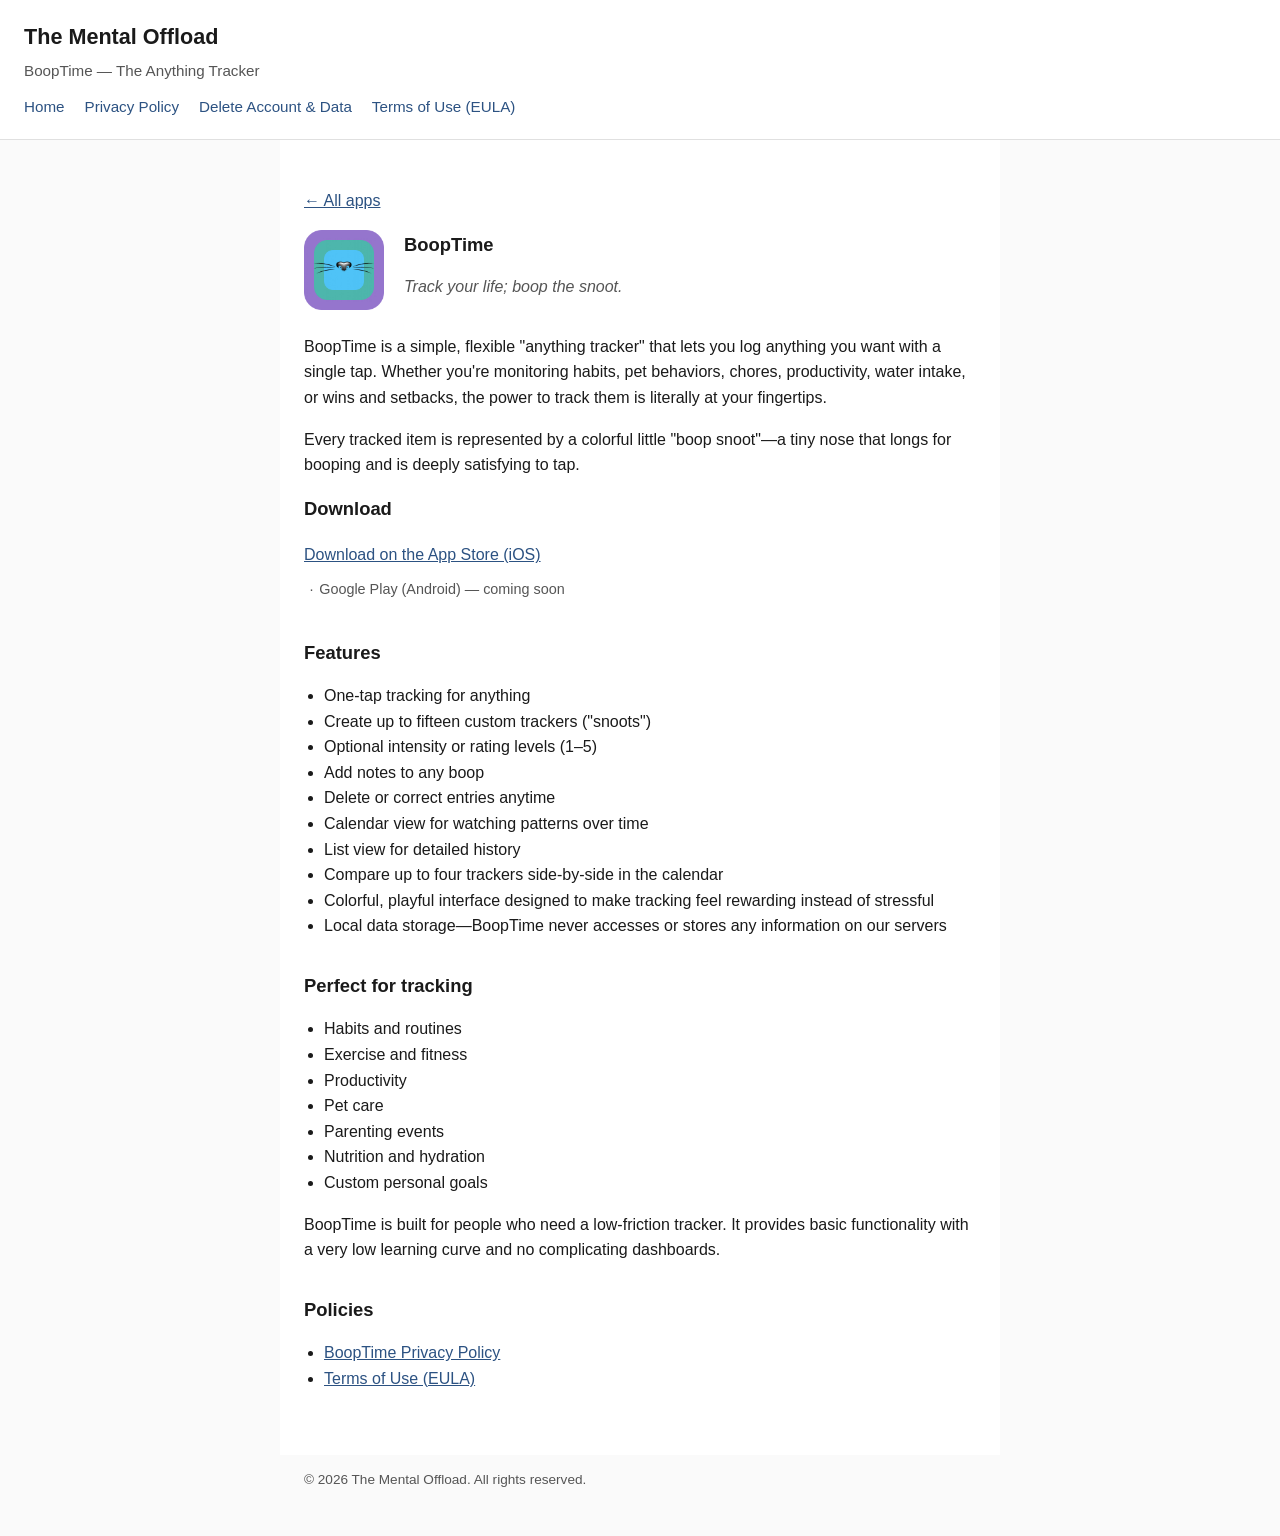
==== booptime.html @ 523b9c67 "Adding app pages and links." ====
<!DOCTYPE html>
<html lang="en">
<head>
  <meta charset="utf-8">
  <meta name="viewport" content="width=device-width, initial-scale=1">
  <title>BoopTime — The Mental Offload</title>
  <link rel="stylesheet" href="styles.css">
</head>
<body>
  <header>
    <h1>The Mental Offload</h1>
    <p>BoopTime — The Anything Tracker</p>
    <nav>
      <a href="index.html">Home</a>
      <a href="privacy.html">Privacy Policy</a>
      <a href="delete-account.html">Delete Account &amp; Data</a>
      <a href="eula.html">Terms of Use (EULA)</a>
    </nav>
  </header>

  <main>
    <p><a href="index.html">&larr; All apps</a></p>

    <div class="app-detail">
      <img src="assets/booptime-icon.png" alt="" width="80" height="80" class="app-icon">
      <div>
        <h2>BoopTime</h2>
        <p class="tagline">Track your life; boop the snoot.</p>
      </div>
    </div>

    <p>
      BoopTime is a simple, flexible &quot;anything tracker&quot; that lets you log anything you want with a single tap.
      Whether you&apos;re monitoring habits, pet behaviors, chores, productivity, water intake, or wins and setbacks,
      the power to track them is literally at your fingertips.
    </p>
    <p>
      Every tracked item is represented by a colorful little &quot;boop snoot&quot;&mdash;a tiny nose that longs for
      booping and is deeply satisfying to tap.
    </p>

    <h2>Download</h2>
    <ul class="store-links">
      <li>
        <a href="https://apps.apple.com/us/app/booptime/id6761786374">Download on the App Store (iOS)</a>
      </li>
      <li>
        <span class="coming-soon">Google Play (Android) — coming soon</span>
      </li>
    </ul>

    <h2>Features</h2>
    <ul>
      <li>One-tap tracking for anything</li>
      <li>Create up to fifteen custom trackers (&quot;snoots&quot;)</li>
      <li>Optional intensity or rating levels (1&ndash;5)</li>
      <li>Add notes to any boop</li>
      <li>Delete or correct entries anytime</li>
      <li>Calendar view for watching patterns over time</li>
      <li>List view for detailed history</li>
      <li>Compare up to four trackers side-by-side in the calendar</li>
      <li>Colorful, playful interface designed to make tracking feel rewarding instead of stressful</li>
      <li>Local data storage&mdash;BoopTime never accesses or stores any information on our servers</li>
    </ul>

    <h2>Perfect for tracking</h2>
    <ul>
      <li>Habits and routines</li>
      <li>Exercise and fitness</li>
      <li>Productivity</li>
      <li>Pet care</li>
      <li>Parenting events</li>
      <li>Nutrition and hydration</li>
      <li>Custom personal goals</li>
    </ul>

    <p>
      BoopTime is built for people who need a low-friction tracker. It provides basic functionality with a very low
      learning curve and no complicating dashboards.
    </p>

    <h2>Policies</h2>
    <ul>
      <li><a href="privacy-booptime.html">BoopTime Privacy Policy</a></li>
      <li><a href="eula.html">Terms of Use (EULA)</a></li>
    </ul>
  </main>

  <footer>
    <p>&copy; 2026 The Mental Offload. All rights reserved.</p>
  </footer>
</body>
</html>
---- styles.css ----
:root {
  --text: #1a1a1a;
  --muted: #555;
  --border: #e0e0e0;
  --bg: #fafafa;
  --accent: #2c5282;
}

* {
  box-sizing: border-box;
}

body {
  margin: 0;
  font-family: -apple-system, BlinkMacSystemFont, "Segoe UI", Roboto, Helvetica, Arial, sans-serif;
  line-height: 1.6;
  color: var(--text);
  background: var(--bg);
}

header {
  background: #fff;
  border-bottom: 1px solid var(--border);
  padding: 1.25rem 1.5rem;
}

header h1 {
  margin: 0;
  font-size: 1.35rem;
}

header p {
  margin: 0.25rem 0 0;
  color: var(--muted);
  font-size: 0.95rem;
}

nav {
  margin-top: 0.75rem;
  display: flex;
  flex-wrap: wrap;
  gap: 0.5rem 1.25rem;
}

nav a {
  color: var(--accent);
  text-decoration: none;
  font-size: 0.95rem;
}

nav a:hover {
  text-decoration: underline;
}

main {
  max-width: 720px;
  margin: 0 auto;
  padding: 2rem 1.5rem 3rem;
  background: #fff;
  min-height: 60vh;
}

footer {
  max-width: 720px;
  margin: 0 auto;
  padding: 0 1.5rem 2rem;
  color: var(--muted);
  font-size: 0.85rem;
}

h2 {
  font-size: 1.15rem;
  margin-top: 2rem;
}

h2:first-of-type {
  margin-top: 0;
}

ul {
  padding-left: 1.25rem;
}

a {
  color: var(--accent);
}

.card {
  background: var(--bg);
  border: 1px solid var(--border);
  border-radius: 8px;
  padding: 1rem 1.25rem;
  margin: 1.25rem 0;
}

.card h2 {
  margin-top: 0;
}

.app-list {
  list-style: none;
  padding: 0;
  margin: 0;
}

.app-item {
  display: flex;
  gap: 1rem;
  align-items: flex-start;
  padding: 0.75rem 0;
}

.app-item + .app-item {
  border-top: 1px solid var(--border);
}

.app-icon {
  flex-shrink: 0;
  border-radius: 12px;
}

.app-info {
  flex: 1;
  min-width: 0;
}

.app-name {
  margin: 0;
}

.app-stores {
  margin: 0.35rem 0 0;
  font-size: 0.9rem;
}

.app-stores a + .coming-soon::before,
.store-links .coming-soon::before {
  content: "·";
  margin: 0 0.35rem;
  color: var(--muted);
}

.coming-soon {
  color: var(--muted);
  font-size: 0.9rem;
}

.app-detail {
  display: flex;
  gap: 1.25rem;
  align-items: flex-start;
  margin: 1rem 0 1.5rem;
}

.app-detail h2 {
  margin-top: 0;
}

.app-detail p {
  margin: 0.25rem 0 0;
}

.tagline {
  color: var(--muted);
  font-style: italic;
}

.store-links {
  list-style: none;
  padding: 0;
  margin: 0;
}

.store-links li {
  padding: 0.25rem 0;
}
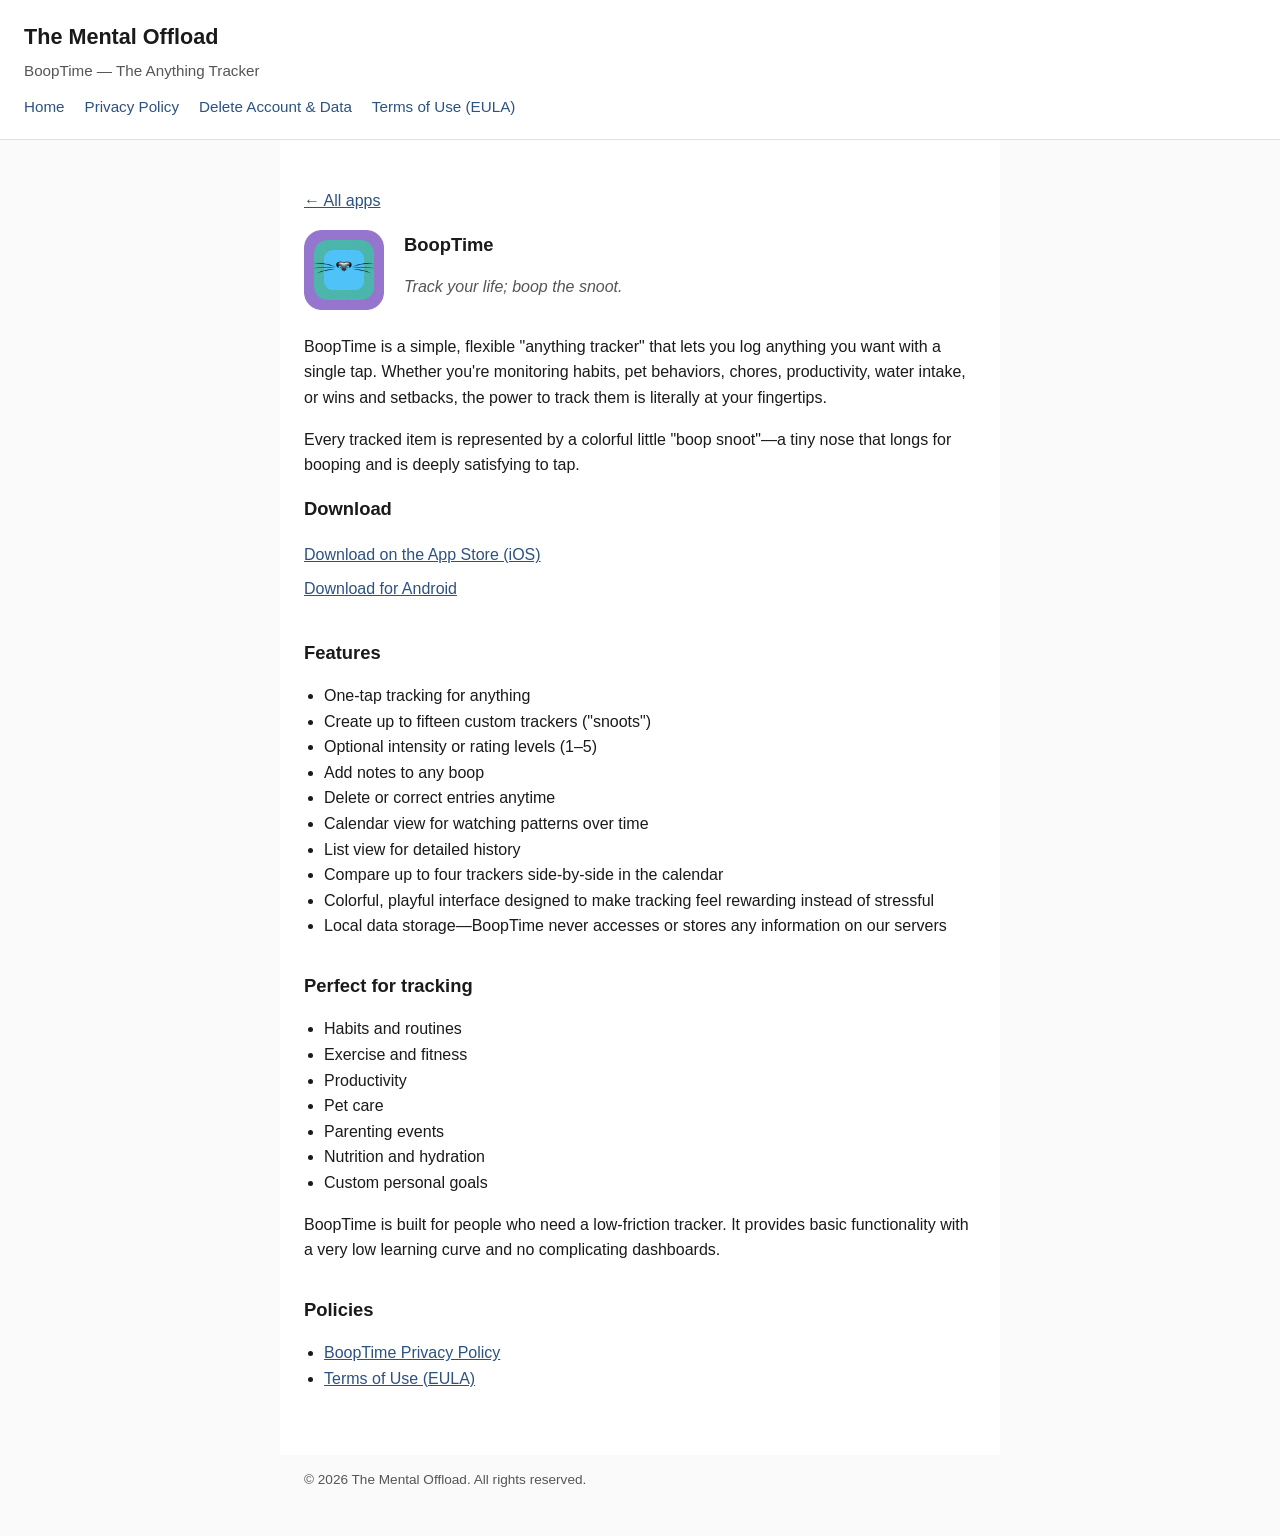
==== commit e646fb4b: "Adding Android Links" ====
--- a/booptime.html
+++ b/booptime.html
@@ -45,7 +45,7 @@
         <a href="https://apps.apple.com/us/app/booptime/id6761786374">Download on the App Store (iOS)</a>
       </li>
       <li>
-        <span class="coming-soon">Google Play (Android) — coming soon</span>
+        <a href="https://play.google.com/store/apps/details?id=com.glishara.booptime">Download for Android</a>
       </li>
     </ul>
 
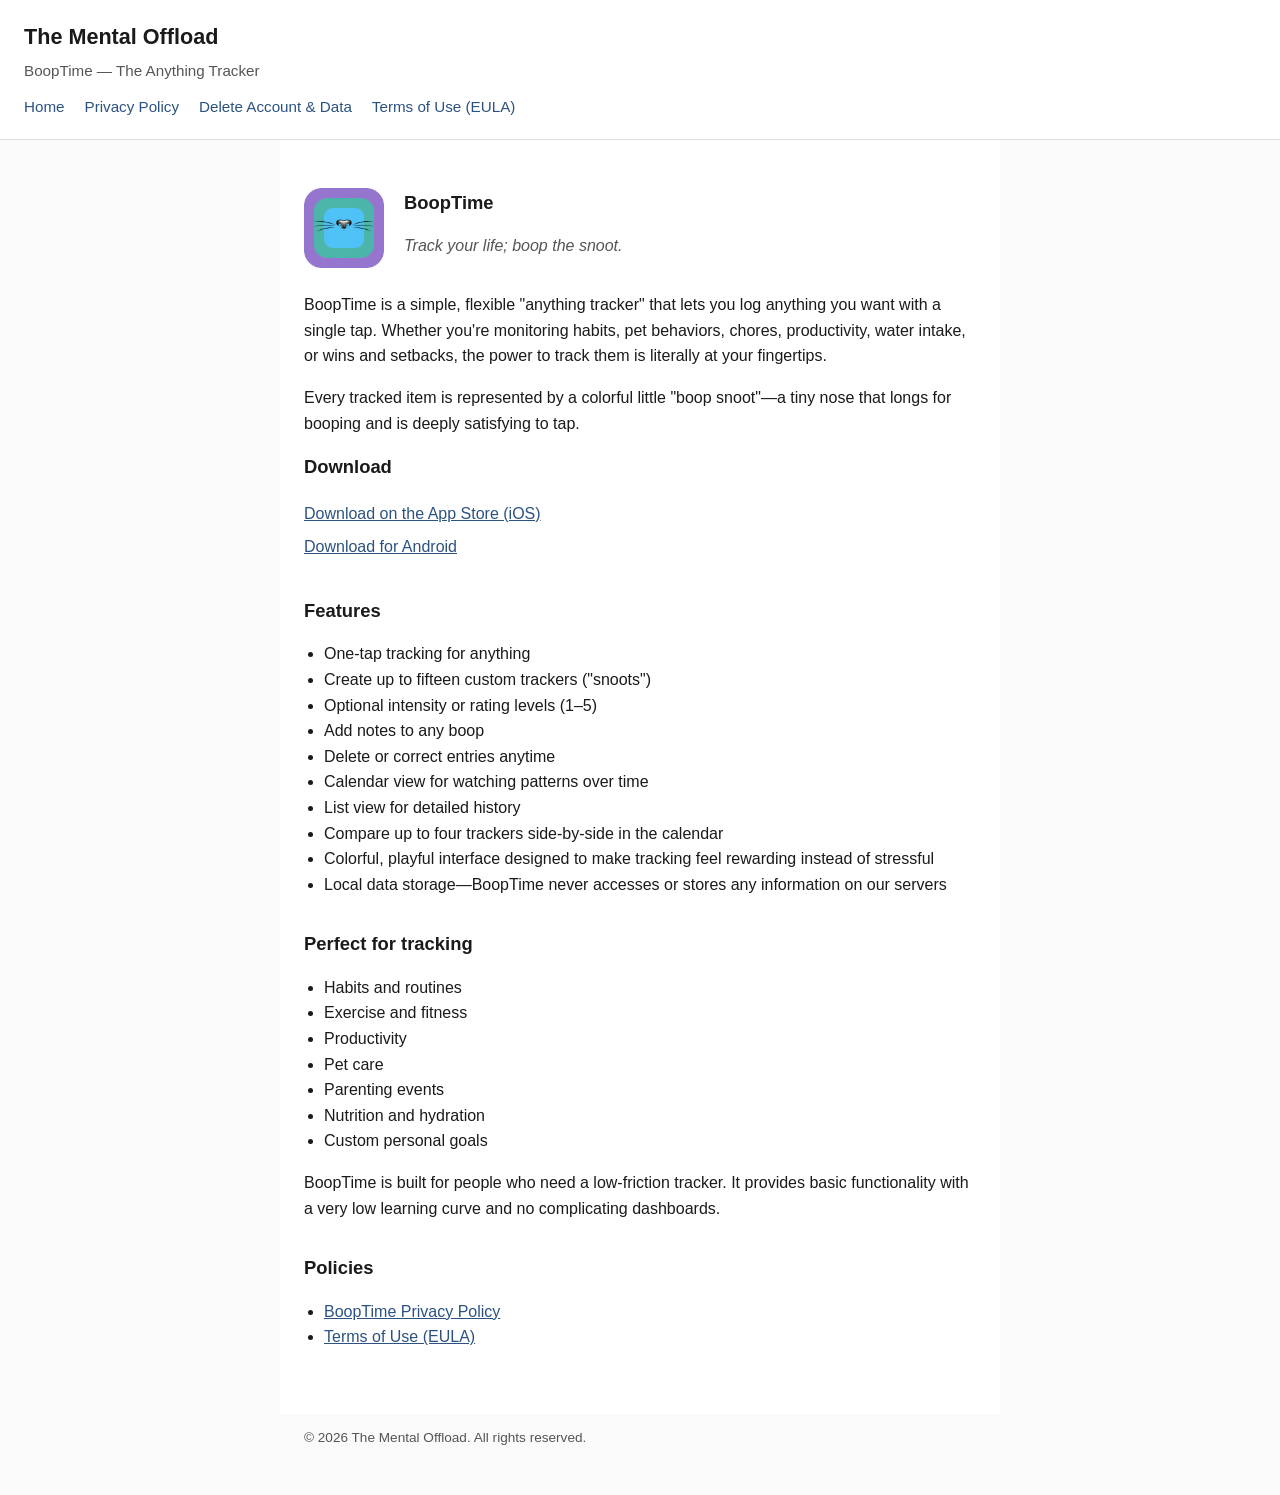
==== commit 9127ca0b: "Adding tags for link previews" ====
--- a/booptime.html
+++ b/booptime.html
@@ -3,7 +3,17 @@
 <head>
   <meta charset="utf-8">
   <meta name="viewport" content="width=device-width, initial-scale=1">
-  <title>BoopTime — The Mental Offload</title>
+  <title>BoopTime — The Anything Tracker</title>
+  <meta name="description" content="Track your life; boop the snoot. A simple, flexible anything tracker—log habits, chores, pet care, and more with a single tap.">
+  <meta property="og:type" content="website">
+  <meta property="og:title" content="BoopTime — The Anything Tracker">
+  <meta property="og:description" content="Track your life; boop the snoot. A simple, flexible anything tracker—log habits, chores, pet care, and more with a single tap.">
+  <meta property="og:image" content="https://glishara.github.io/thementaloffload/assets/booptime-icon.png">
+  <meta property="og:url" content="https://glishara.github.io/thementaloffload/booptime.html">
+  <meta name="twitter:card" content="summary">
+  <meta name="twitter:title" content="BoopTime — The Anything Tracker">
+  <meta name="twitter:description" content="Track your life; boop the snoot. A simple, flexible anything tracker—log habits, chores, pet care, and more with a single tap.">
+  <meta name="twitter:image" content="https://glishara.github.io/thementaloffload/assets/booptime-icon.png">
   <link rel="stylesheet" href="styles.css">
 </head>
 <body>
@@ -19,7 +29,6 @@
   </header>
 
   <main>
-    <p><a href="index.html">&larr; All apps</a></p>
 
     <div class="app-detail">
       <img src="assets/booptime-icon.png" alt="" width="80" height="80" class="app-icon">
